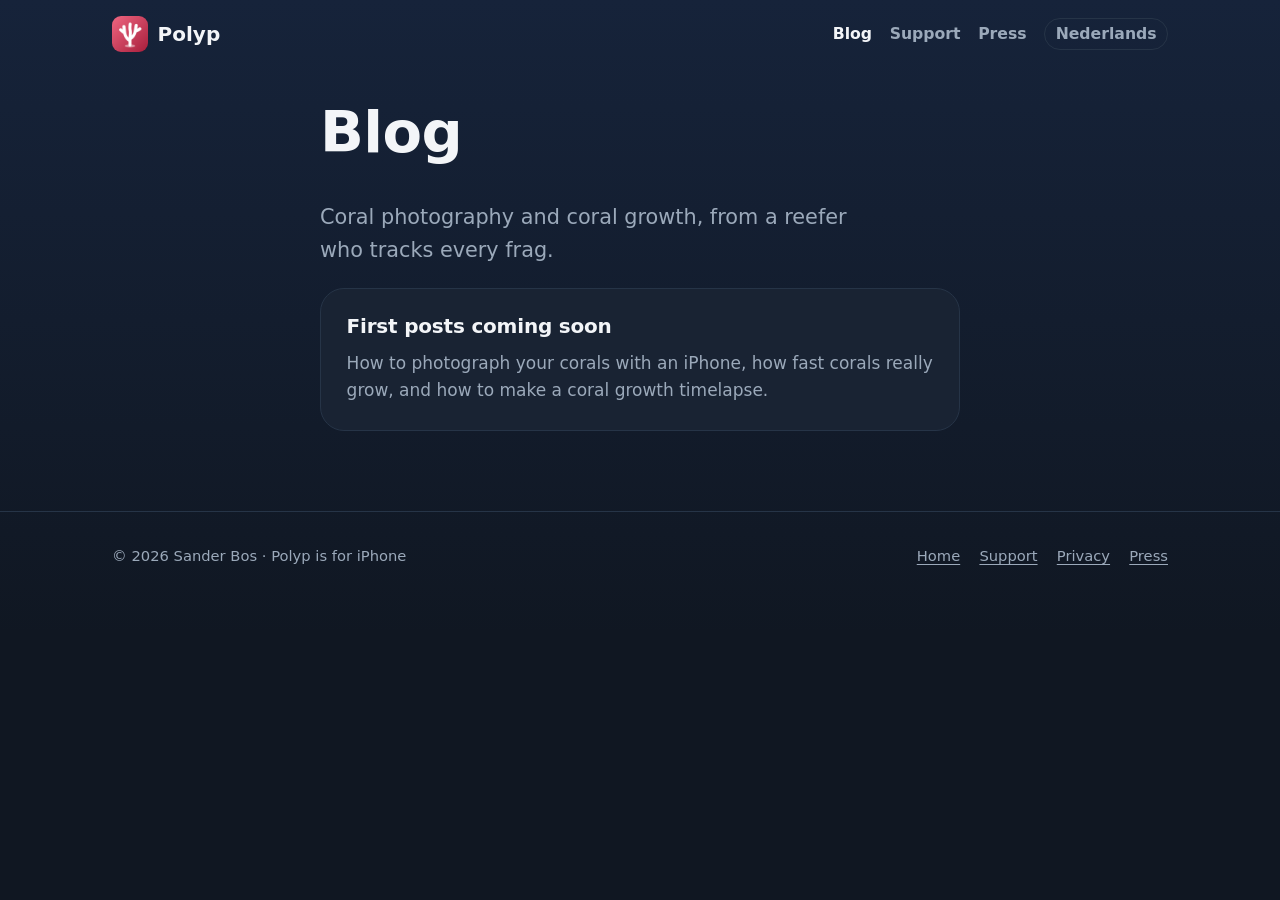
==== blog/index.html @ 5bb4a34b "Website v2: English and Dutch pages, blog, press kit, polypapp.com Co-Authored-By: Claude Opus 5.5 <" ====
<!doctype html>
<html lang="en">
<head>
<meta charset="utf-8">
<meta name="viewport" content="width=device-width,initial-scale=1">
<title>Blog · Polyp</title>
<meta name="description" content="Coral photography and coral growth, from a reefer who tracks every frag: how to photograph corals with an iPhone, how fast corals grow, and more.">
<link rel="canonical" href="https://polypapp.com/blog/">
<meta name="apple-itunes-app" content="app-id=6830291758">
<meta name="theme-color" content="#16233A">
<meta property="og:title" content="The Polyp blog">
<meta property="og:description" content="Coral photography and coral growth, from a reefer who tracks every frag.">
<meta property="og:url" content="https://polypapp.com/blog/">
<meta property="og:image" content="https://polypapp.com/img/share.jpg">
<link rel="icon" href="/img/favicon.png" type="image/png">
<link rel="apple-touch-icon" href="/img/apple-touch-icon.png">
<link rel="stylesheet" href="/assets/site.css">
</head>
<body>
<a class="skip" href="#main">Skip to content</a>
<header class="site-header">
  <div class="wrap">
    <a class="brand" href="/"><img src="/img/apple-touch-icon.png" alt="" width="36" height="36">Polyp</a>
    <nav class="nav" aria-label="Main">
      <a href="/blog/" aria-current="page">Blog</a>
      <a href="/support.html">Support</a>
      <a href="/press/">Press</a>
      <a class="lang" href="/nl/" hreflang="nl" lang="nl">Nederlands</a>
    </nav>
  </div>
</header>

<main id="main" class="page">
  <div class="wrap narrow">
    <h1>Blog</h1>
    <p class="lead">Coral photography and coral growth, from a reefer who tracks every frag.</p>

    <!-- New posts go at the top of this list (T-12.7). Each post lives in /blog/<slug>/index.html
         and gets a line in /sitemap.xml. -->
    <div class="card">
      <h2 style="margin-top:0;font-size:1.25rem">First posts coming soon</h2>
      <p class="muted" style="margin:0">How to photograph your corals with an iPhone, how fast corals really grow, and how to make a coral growth timelapse.</p>
    </div>
  </div>
</main>

<footer class="site-footer">
  <div class="wrap">
    <p>© 2026 Sander Bos · Polyp is for iPhone</p>
    <nav aria-label="Footer">
      <a href="/">Home</a>
      <a href="/support.html">Support</a>
      <a href="/privacy.html">Privacy</a>
      <a href="/press/">Press</a>
    </nav>
  </div>
</footer>
</body>
</html>
---- assets/site.css ----
/* Polyp website styles (T-12.2, D-133). Colours match the app's design tokens (DESIGN.md, D-097/D-114). */
:root {
  --bg: #101722;
  --bg-top: #16233A;
  --surface: #192333;
  --raised: #2E3E55;
  --text: #F3F5F8;
  --text-2: #9BA9BA;
  --accent: #76A9DC;
  --on-accent: #0E1622;
  --separator: #263447;
  --coral: #EE6680;
  --r-s: 8px; --r-m: 16px; --r-l: 24px; --r-card: 38px;
  --font: ui-rounded, "SF Pro Rounded", -apple-system, system-ui, "Segoe UI", Roboto, sans-serif;
  --wrap: 68rem;
  color-scheme: dark;
}
* { box-sizing: border-box; }
html { -webkit-text-size-adjust: 100%; }
body {
  margin: 0; font-family: var(--font); font-size: 1.0625rem; line-height: 1.6;
  color: var(--text); background: var(--bg);
  background-image: linear-gradient(180deg, var(--bg-top) 0, var(--bg) 40rem);
  background-repeat: no-repeat;
}
img { max-width: 100%; height: auto; display: block; }
a { color: var(--accent); text-underline-offset: 3px; }
a:hover { color: #9cc3ea; }
:focus-visible { outline: 3px solid var(--accent); outline-offset: 3px; border-radius: 4px; }
h1, h2, h3 { line-height: 1.15; letter-spacing: -0.01em; margin: 0 0 .6em; }
h1 { font-size: clamp(2.1rem, 6vw, 3.6rem); }
h2 { font-size: clamp(1.6rem, 4vw, 2.3rem); }
h3 { font-size: 1.25rem; }
p { margin: 0 0 1em; }
.wrap { max-width: var(--wrap); margin: 0 auto; padding: 0 1rem; }
.narrow { max-width: 42rem; }
.muted { color: var(--text-2); }
.skip { position: absolute; left: -999px; }
.skip:focus { left: 1rem; top: 1rem; background: var(--surface); padding: .5rem 1rem; z-index: 10; }

/* Header */
.site-header { padding: 1rem 0; }
.site-header .wrap { display: flex; align-items: center; gap: 1rem; flex-wrap: wrap; }
.brand { display: flex; align-items: center; gap: .6rem; color: var(--text); text-decoration: none; font-weight: 700; font-size: 1.25rem; }
.brand img { width: 36px; height: 36px; border-radius: 9px; }
.nav { margin-left: auto; display: flex; gap: 1.1rem; flex-wrap: wrap; align-items: center; }
.nav a { color: var(--text-2); text-decoration: none; font-weight: 600; font-size: .98rem; }
.nav a:hover, .nav a[aria-current="page"] { color: var(--text); }
.nav .lang { border: 1px solid var(--separator); border-radius: 999px; padding: .15rem .65rem; }

/* Buttons */
.btn {
  display: inline-flex; align-items: center; gap: .55rem; min-height: 48px; padding: .7rem 1.4rem;
  border-radius: 999px; font-weight: 700; text-decoration: none; background: var(--accent); color: var(--on-accent);
}
.btn:hover { background: #8fbbe6; color: var(--on-accent); }
.btn svg { width: 20px; height: 20px; fill: currentColor; }
.btn-ghost { background: transparent; color: var(--text); border: 1px solid var(--raised); }
.btn-ghost:hover { background: var(--surface); color: var(--text); }
.cta-row { display: flex; gap: .8rem; flex-wrap: wrap; align-items: center; }

/* Hero */
.hero { padding: 2.5rem 0 3.5rem; }
.hero .wrap { display: grid; gap: 2.5rem; align-items: center; grid-template-columns: 1.05fr 1fr; }
.eyebrow { color: var(--coral); font-weight: 700; text-transform: uppercase; letter-spacing: .08em; font-size: .85rem; margin-bottom: .8rem; }
.lead { font-size: clamp(1.1rem, 2.4vw, 1.3rem); color: var(--text-2); max-width: 34rem; }
.small { font-size: .92rem; }
.phones { display: flex; justify-content: center; gap: 1rem; }
.phone {
  border-radius: 34px; overflow: hidden; border: 6px solid #232f42; background: #000;
  box-shadow: 0 30px 60px -20px rgba(0,0,0,.6); width: 46%; max-width: 250px;
}
.phones .phone:nth-child(2) { transform: translateY(2.2rem); }

/* Features */
.section { padding: 3.5rem 0; }
.section-head { max-width: 40rem; margin-bottom: 2rem; }
.feature { display: grid; grid-template-columns: 1fr 1fr; gap: 2.5rem; align-items: center; padding: 2.5rem 0; border-top: 1px solid var(--separator); }
.feature:nth-of-type(even) .feature-media { order: -1; }
.feature-media { display: flex; justify-content: center; }
.feature-media .phone { width: 60%; max-width: 270px; }
.feature ul { padding-left: 1.2rem; color: var(--text-2); }
.feature li { margin-bottom: .3rem; }
.tag { display: inline-block; font-size: .8rem; font-weight: 700; padding: .15rem .6rem; border-radius: 999px; background: rgba(238,102,128,.15); color: #ff97ab; margin-bottom: .6rem; }

.card { background: var(--surface); border: 1px solid var(--separator); border-radius: var(--r-l); padding: 1.6rem; }
.grid-3 { display: grid; grid-template-columns: repeat(3, 1fr); gap: 1rem; }
.price { font-size: 1.6rem; font-weight: 800; margin: .2rem 0 .6rem; }
.price small { font-size: .95rem; font-weight: 600; color: var(--text-2); }
.card ul { margin: 0; padding-left: 1.1rem; color: var(--text-2); }
.card.highlight { border-color: var(--accent); }

.promise { display: grid; grid-template-columns: repeat(3, 1fr); gap: 1rem; margin-top: 1.5rem; }
.promise .card h3 { margin-bottom: .3rem; }

.maker { display: grid; grid-template-columns: auto 1fr; gap: 1.5rem; align-items: center; }
.maker img { width: 96px; height: 96px; border-radius: 22px; }

/* Text pages (support, privacy, press, blog) */
.page { padding: 2rem 0 4rem; }
.page h2 { margin-top: 2.2rem; font-size: 1.45rem; }
.page .card { margin: 1rem 0; }
.faq dt { font-weight: 700; margin-top: 1.2rem; }
.faq dd { margin: .3rem 0 0; color: var(--text-2); }
.shots { display: grid; grid-template-columns: repeat(3, 1fr); gap: 1rem; }
.shots a { border-radius: var(--r-m); overflow: hidden; border: 1px solid var(--separator); }

/* Footer */
.site-footer { border-top: 1px solid var(--separator); padding: 2rem 0 3rem; color: var(--text-2); font-size: .92rem; }
.site-footer .wrap { display: flex; gap: 1rem 2rem; flex-wrap: wrap; justify-content: space-between; }
.site-footer nav { display: flex; gap: 1.2rem; flex-wrap: wrap; }
.site-footer a { color: var(--text-2); }

@media (max-width: 760px) {
  .hero .wrap, .feature { grid-template-columns: 1fr; }
  .feature:nth-of-type(even) .feature-media { order: 0; }
  .feature-media .phone { width: 62%; }
  .grid-3, .promise { grid-template-columns: 1fr; }
  .shots { grid-template-columns: repeat(2, 1fr); }
  .nav { margin-left: 0; width: 100%; gap: .9rem; }
  .hero { padding-top: 1rem; }
}
@media (prefers-reduced-motion: no-preference) { html { scroll-behavior: smooth; } }
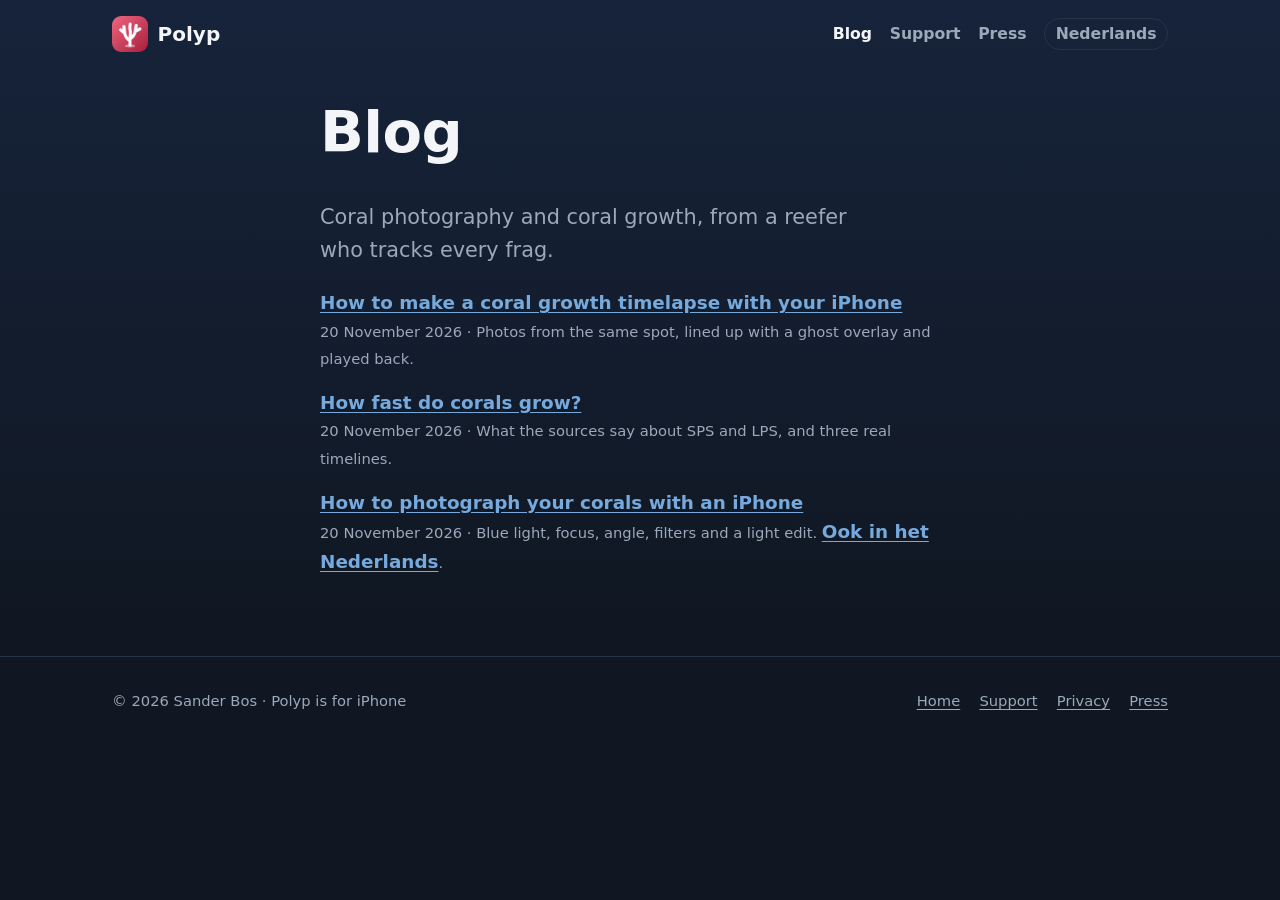
==== commit d6428c41: "Blog: first three posts (T-12.7), Dutch version of post 1" ====
--- a/blog/index.html
+++ b/blog/index.html
@@ -37,10 +37,11 @@
 
     <!-- New posts go at the top of this list (T-12.7). Each post lives in /blog/<slug>/index.html
          and gets a line in /sitemap.xml. -->
-    <div class="card">
-      <h2 style="margin-top:0;font-size:1.25rem">First posts coming soon</h2>
-      <p class="muted" style="margin:0">How to photograph your corals with an iPhone, how fast corals really grow, and how to make a coral growth timelapse.</p>
-    </div>
+    <ul class="post-list">
+      <li><a href="/blog/coral-growth-timelapse/">How to make a coral growth timelapse with your iPhone</a><br><span class="muted small">20 November 2026 · Photos from the same spot, lined up with a ghost overlay and played back.</span></li>
+      <li><a href="/blog/how-fast-do-corals-grow/">How fast do corals grow?</a><br><span class="muted small">20 November 2026 · What the sources say about SPS and LPS, and three real timelines.</span></li>
+      <li><a href="/blog/photograph-corals-iphone/">How to photograph your corals with an iPhone</a><br><span class="muted small">20 November 2026 · Blue light, focus, angle, filters and a light edit. <a href="/nl/blog/koralen-fotograferen-iphone/" hreflang="nl" lang="nl">Ook in het Nederlands</a>.</span></li>
+    </ul>
   </div>
 </main>
 
--- a/assets/site.css
+++ b/assets/site.css
@@ -57,6 +57,9 @@
 .btn svg { width: 20px; height: 20px; fill: currentColor; }
 .btn-ghost { background: transparent; color: var(--text); border: 1px solid var(--raised); }
 .btn-ghost:hover { background: var(--surface); color: var(--text); }
+/* Apple's official badge (unchanged artwork, min. 40px high, clear space around it; D-133 update 3) */
+.store-badge { display: inline-block; padding: 4px 12px 4px 0; line-height: 0; }
+.store-badge img { height: 48px; width: auto; }
 .cta-row { display: flex; gap: .8rem; flex-wrap: wrap; align-items: center; }
 
 /* Hero */
@@ -121,3 +124,71 @@
   .hero { padding-top: 1rem; }
 }
 @media (prefers-reduced-motion: no-preference) { html { scroll-behavior: smooth; } }
+
+/* Real timelines and photos from Sander's tank (T-12.2) */
+.timeline { padding: 1.6rem 0; border-top: 1px solid var(--separator); }
+.timeline-head { display: flex; align-items: baseline; gap: .4rem 1rem; flex-wrap: wrap; margin-bottom: .9rem; }
+.timeline-head h3, .timeline-head p { margin: 0; }
+.tl-strip { list-style: none; margin: 0; padding: 0; display: grid; grid-template-columns: repeat(4, 1fr); gap: .75rem; }
+.tl-strip li { position: relative; border-radius: var(--r-m); overflow: hidden; background: var(--surface); aspect-ratio: 1; }
+.tl-strip img { width: 100%; height: 100%; object-fit: cover; }
+.tl-cap {
+  position: absolute; left: 0; right: 0; bottom: 0; padding: 1.6rem .75rem .6rem; font-size: .82rem; line-height: 1.3;
+  color: #dfe6ef; background: linear-gradient(180deg, transparent, rgba(8,12,20,.85));
+}
+.tl-cap b { display: block; font-size: 1.05rem; color: #fff; }
+.photo-note { margin-top: 1rem; }
+
+.mosaic { display: grid; grid-template-columns: repeat(4, 1fr); gap: .75rem; }
+.mosaic figure { position: relative; margin: 0; border-radius: var(--r-m); overflow: hidden; background: var(--surface); aspect-ratio: 3 / 4; }
+.mosaic figure.wide { grid-column: span 2; aspect-ratio: 3 / 2; }
+.mosaic figure.wide img { object-position: 50% 70%; }
+.mosaic figure:first-child { grid-column: 1 / -1; aspect-ratio: 1600 / 630; }
+.mosaic img { width: 100%; height: 100%; object-fit: cover; }
+.mosaic figcaption {
+  position: absolute; left: .6rem; bottom: .6rem; font-size: .82rem; font-weight: 700; color: #fff;
+  background: rgba(8,12,20,.6); padding: .15rem .6rem; border-radius: 999px;
+}
+
+.compare { position: relative; margin: 0; width: 100%; max-width: 340px; aspect-ratio: 3 / 4; border-radius: var(--r-l); overflow: hidden; background: #000; box-shadow: 0 30px 60px -20px rgba(0,0,0,.6); }
+.compare img { position: absolute; inset: 0; width: 100%; height: 100%; object-fit: cover; }
+.compare-after { clip-path: inset(0 0 0 var(--pos)); }
+.compare::after { content: ""; position: absolute; top: 0; bottom: 0; left: var(--pos); width: 3px; margin-left: -1.5px; background: #fff; box-shadow: 0 0 8px rgba(0,0,0,.5); pointer-events: none; }
+.compare-label { position: absolute; top: .7rem; font-size: .8rem; font-weight: 700; color: #fff; background: rgba(8,12,20,.6); padding: .15rem .6rem; border-radius: 999px; pointer-events: none; }
+.compare-before-label { left: .7rem; }
+.compare-after-label { right: .7rem; }
+.compare { cursor: ew-resize; touch-action: pan-y; user-select: none; -webkit-user-select: none; }
+.compare img { pointer-events: none; -webkit-user-drag: none; }
+/* Dragging is handled on the photo itself; the range input stays for the keyboard and VoiceOver only. */
+.compare input { position: absolute; inset: 0; width: 100%; height: 100%; margin: 0; opacity: 0; pointer-events: none; }
+.compare-handle {
+  position: absolute; top: 50%; left: var(--pos); width: 40px; height: 40px; margin: -20px 0 0 -20px; border-radius: 50%;
+  background: #fff; box-shadow: 0 2px 10px rgba(0,0,0,.45); pointer-events: none;
+}
+.compare-handle::before, .compare-handle::after {
+  content: ""; position: absolute; top: 50%; margin-top: -6px; border: 6px solid transparent;
+}
+.compare-handle::before { left: 6px; border-right: 7px solid #16233A; border-left: 0; }
+.compare-handle::after { right: 6px; border-left: 7px solid #16233A; border-right: 0; }
+.compare:has(input:focus-visible) { outline: 3px solid var(--accent); outline-offset: 3px; }
+
+@media (max-width: 760px) {
+  .tl-strip { grid-template-columns: repeat(2, 1fr); }
+  .mosaic { grid-template-columns: repeat(2, 1fr); }
+}
+
+/* Blog posts (T-12.7) */
+.post h1 { font-size: clamp(1.9rem, 5vw, 2.6rem); line-height: 1.15; }
+.post .byline { color: var(--text-2); font-size: .95rem; margin: .4rem 0 1.6rem; }
+.post p, .post li { line-height: 1.7; }
+.post h2 { margin-top: 2.2rem; }
+.post figure { margin: 1.6rem 0; }
+.post figure img { width: 100%; height: auto; border-radius: var(--r-l); display: block; }
+.post figcaption { color: var(--text-2); font-size: .9rem; margin-top: .5rem; }
+.post .pair { display: grid; grid-template-columns: 1fr 1fr; gap: .8rem; }
+.post .pair figure { margin: 0; }
+.post .sources { font-size: .9rem; color: var(--text-2); }
+.post .sources li { line-height: 1.5; margin-bottom: .3rem; }
+.post-list { list-style: none; padding: 0; margin: 1rem 0 0; }
+.post-list li { margin-bottom: 1rem; }
+.post-list a { font-weight: 700; font-size: 1.15rem; }
